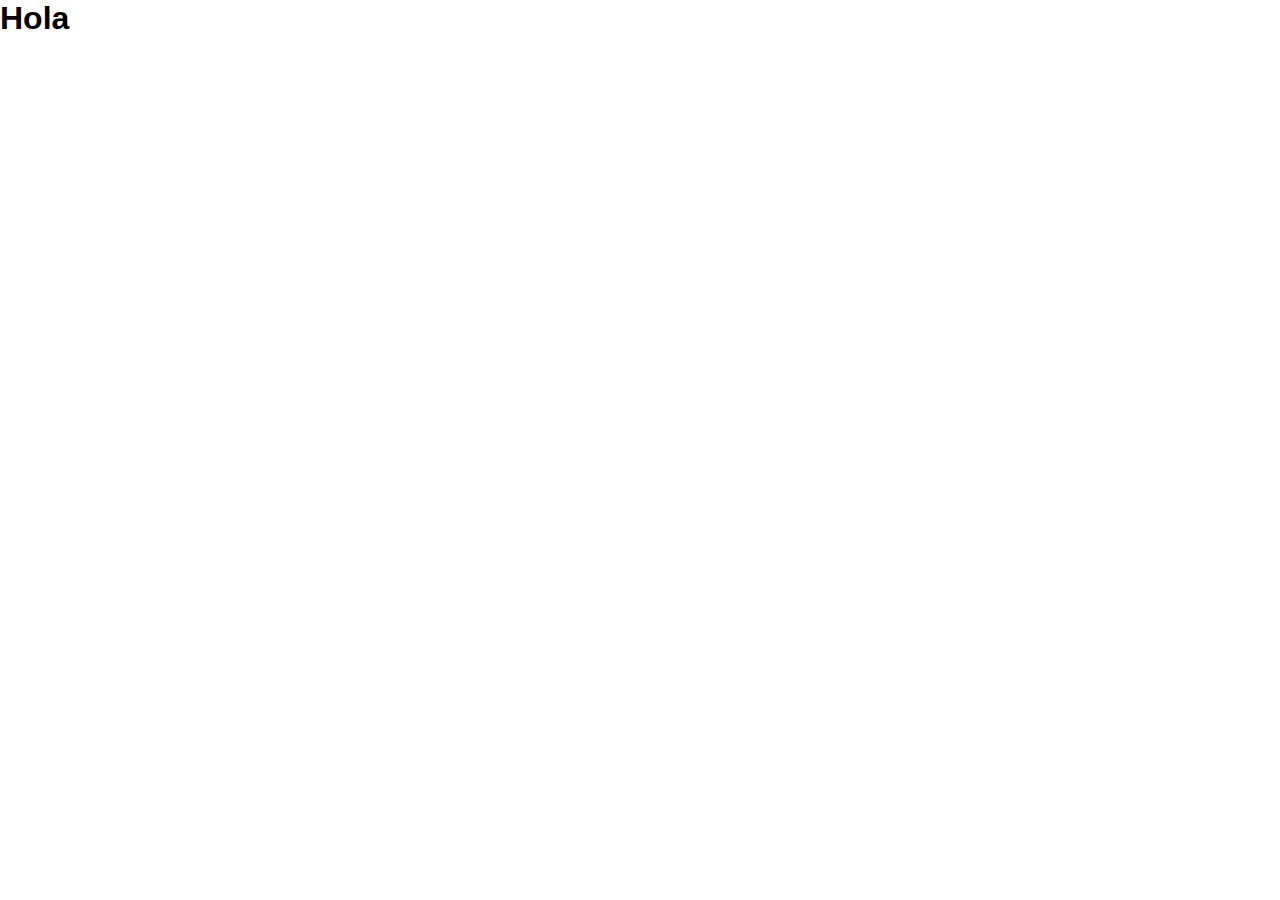
==== forex.html @ f340dcd0 "Creacion del archivo html forex" ====
<!DOCTYPE html>
<html lang="en">
<head>
    <meta charset="UTF-8">
    <meta name="viewport" content="width=device-width, initial-scale=1.0">
    <title>Document</title>
    <link rel="stylesheet" href="style.css">
</head>
<body>
    <h1>Hola</h1>
</body>
</html>
---- style.css ----
*{
    font-family: 'Lucida Sans', 'Lucida Sans Regular', 'Lucida Grande', 'Lucida Sans Unicode', Geneva, Verdana, sans-serif;
    margin: 0;
    padding: 0;
    box-sizing: border-box;
}

body{
    background-image: url(./img/luna-tobytrading.jpg);
    background-size: cover;
    background-repeat: no-repeat;
    background-position: center;
    background-attachment: fixed;
}


.box{
    display: flex;
    justify-content: center;
    align-items: center;
    min-height: 90vh;

}

.contenedor1{
    width: 350px;
    display: flex;
    flex-direction: column;
    padding: 0 15px 0 15px;
}

span{
    color: #fff;
    font-size: small;
    display: flex;
    justify-content: center;
    padding: 10px 0 15px 0;

}

header{
    color: #fff;
    font-size: 30px;
    display: flex;
    justify-content: center;
    padding: 0 0 15px 0;
}


.Inicio{
    display: flex;
    flex-direction: column;
    margin: 10px 80px 10px 80px;
    height: 45px;
    width: 50%;
    border: none;
    outline: none;
    border-radius: 20px;
    color: #007bff;
    padding: 13px 40px 20px 35px;
    background-color: #fff;
    cursor: pointer;
    align-items: center;
    text-align: center;
    
 
    
}

.Inicio:hover{
    background-color: #90b1f8;
}
.Inicio::after{
  content: '';
  position: absolute;
  background-color: rgba(255, 255, 255, 0.3);
  opacity: 0;
  transition: opacity 0.5s ease;
}
.Inicio:hover::after{
    opacity: 1;
}

    





/* Inicio html */
.containerinicio1{
    background-color: #fff;
    width: 100%;
    height: 100vh;
    display: flex;
    justify-content: center;
    align-items: center;
}

.containerinicio1nav{
    background:#28c1f0 ;
    border-radius: 50px;
    padding: 10px;
    box-shadow: 9 25px 20px -20px rgba(0, 0, 0, 0.4);
}
.containerinicio1nav ul li{
    list-style: none;
    display: inline-grid;
    padding: 13px 35px;
    margin: 10px;
    font-size: 18px;
    font-weight: 500;
    color: #292828;
    cursor: pointer;
    position: relative;
    z-index: 2;
    transition: color 0.4s;
    
}

.containerinicio1nav ul li::after{
    content:  ' ';
    background: #000000;
    width: 100%;
    height: 100%;
    border-radius: 30px;
    position: absolute;
    top: 100%;
    left: 50%;
    transform: translate(-50%, -50%);
    z-index: -1;
    opacity: 0;

}
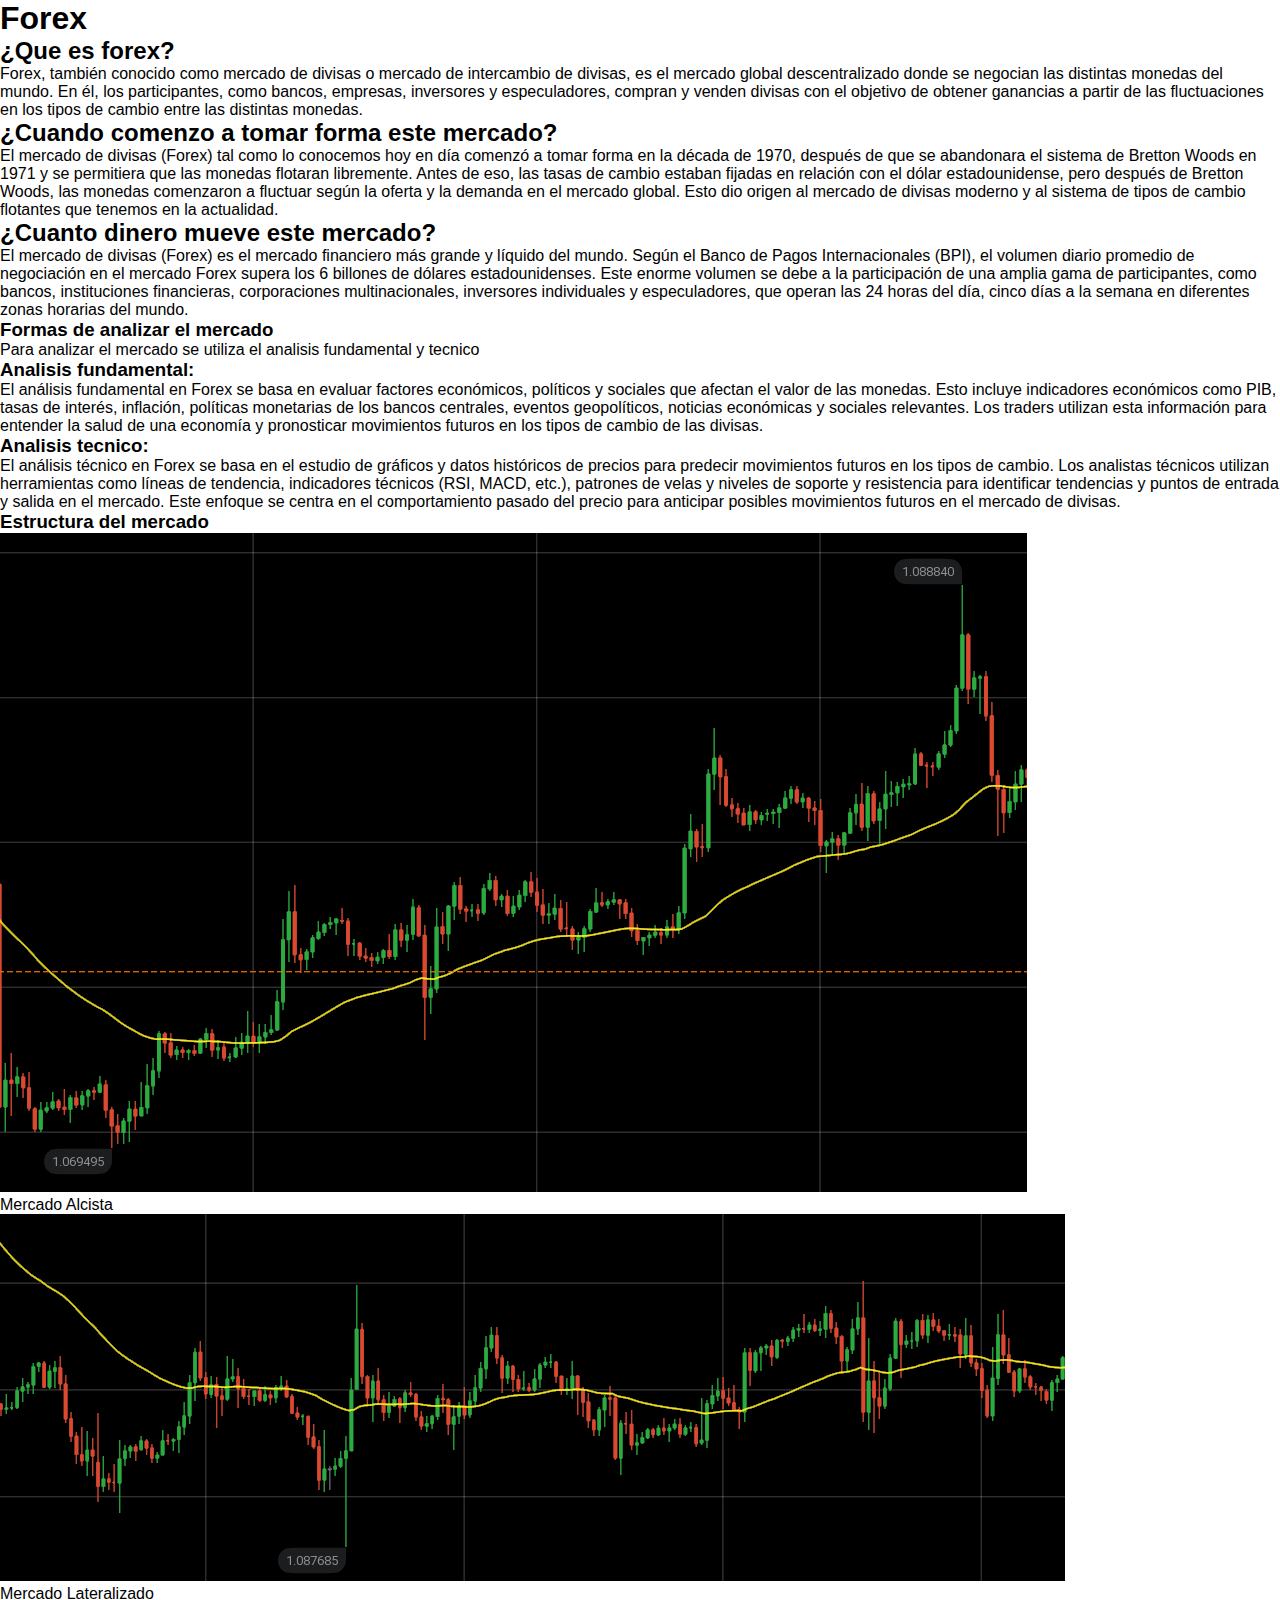
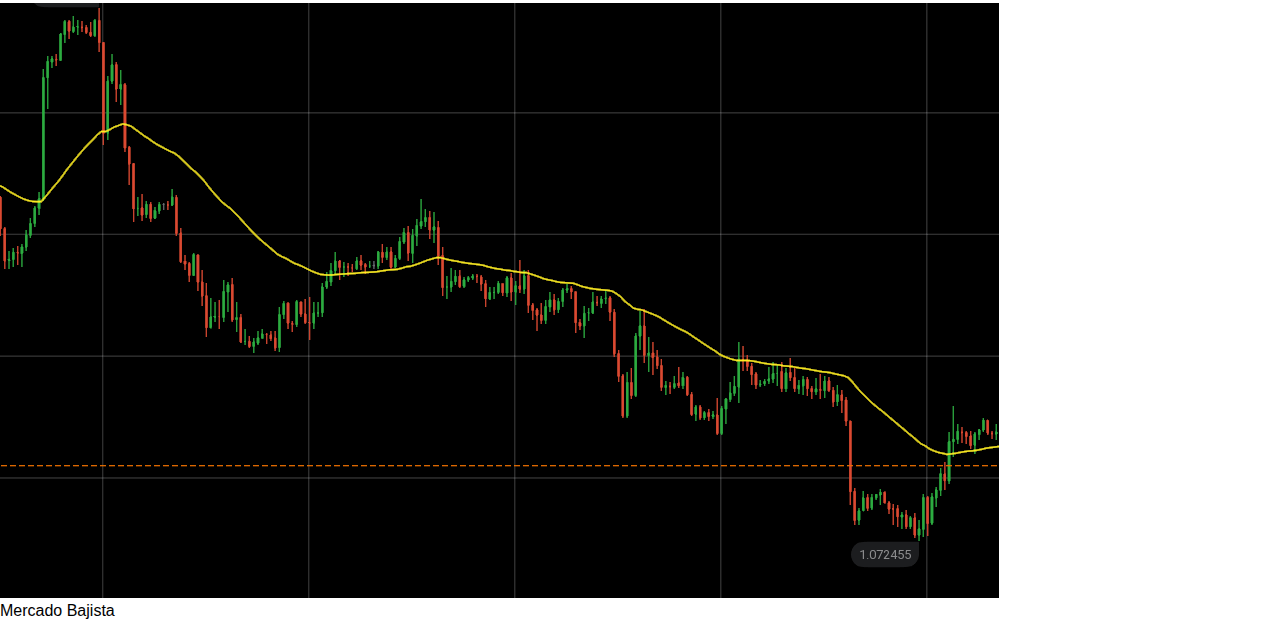
==== commit ab335ee1: "proyecto en proceso n2" ====
--- a/forex.html
+++ b/forex.html
@@ -7,6 +7,71 @@
     <link rel="stylesheet" href="style.css">
 </head>
 <body>
-    <h1>Hola</h1>
+    <h1 class="TForex1">Forex</h1>
+    <main>
+       <div class="T2forex-div">
+        <h2 class="h2forex1">¿Que es forex?</h2>
+        <p class="p2forex1">Forex, también conocido como mercado de divisas o mercado de intercambio de divisas, es el mercado global descentralizado donde se negocian las distintas monedas del mundo. En él, los participantes, como bancos, empresas, inversores y especuladores, compran y venden divisas con el objetivo de obtener ganancias a partir de las fluctuaciones en los tipos de cambio entre las distintas monedas.
+        </p>
+       </div>
+       <div class="T2forex-div">
+        <h2 class="h2forex1">¿Cuando comenzo a tomar forma este mercado?</h2>
+        <p class="p2forex1">El mercado de divisas (Forex) tal como lo conocemos hoy en día comenzó a tomar forma en la década de 1970, después de que se abandonara el sistema de Bretton Woods en 1971 y se permitiera que las monedas flotaran libremente. Antes de eso, las tasas de cambio estaban fijadas en relación con el dólar estadounidense, pero después de Bretton Woods, las monedas comenzaron a fluctuar según la oferta y la demanda en el mercado global. Esto dio origen al mercado de divisas moderno y al sistema de tipos de cambio flotantes que tenemos en la actualidad.</p>
+       </div>
+       <div class="T2forex-div">
+            <h2 class="h2forex1">¿Cuanto dinero mueve este mercado?</h2>
+            <p class="p2forex1">El mercado de divisas (Forex) es el mercado financiero más grande y líquido del mundo. Según el Banco de Pagos Internacionales (BPI), el volumen diario promedio de negociación en el mercado Forex supera los 6 billones de dólares estadounidenses. Este enorme volumen se debe a la participación de una amplia gama de participantes, como bancos, instituciones financieras, corporaciones multinacionales, inversores individuales y especuladores, que operan las 24 horas del día, cinco días a la semana en diferentes zonas horarias del mundo.</p>
+
+       </div>
+       <div class="T3forex-div">
+        <h3 class="h3forex1">Formas de analizar el mercado</h3>
+        <p class="p3forex1">Para analizar el mercado se utiliza el analisis fundamental y tecnico</p>
+        </div>
+        
+        <div class="T3forex-div">
+            <h3 class="h3forex1"> Analisis fundamental: </h3>
+            <p class="p3forex1">El análisis fundamental en Forex se basa en evaluar factores económicos, políticos y sociales que afectan el valor de las monedas. Esto incluye indicadores económicos como PIB, tasas de interés, inflación, políticas monetarias de los bancos centrales, eventos geopolíticos, noticias económicas y sociales relevantes. Los traders utilizan esta información para entender la salud de una economía y pronosticar movimientos futuros en los tipos de cambio de las divisas.</p>
+        </div>
+        <div class="T3forex-div">
+            <h3 class="h3forex1">Analisis tecnico:</h3>
+            <p class="p3forex1">El análisis técnico en Forex se basa en el estudio de gráficos y datos históricos de precios para predecir movimientos futuros en los tipos de cambio. Los analistas técnicos utilizan herramientas como líneas de tendencia, indicadores técnicos (RSI, MACD, etc.), patrones de velas y niveles de soporte y resistencia para identificar tendencias y puntos de entrada y salida en el mercado. Este enfoque se centra en el comportamiento pasado del precio para anticipar posibles movimientos futuros en el mercado de divisas.
+            </p>
+        </div>
+
+        <div class="T3forex-div">
+            <h3 class="h3forex1">Estructura del mercado</h3>
+        </div>
+        <div class="img-forex-div">
+            <div>
+            <img src="./img/Mercado alcista.png" alt="">
+            <p class="img-pp-div">Mercado Alcista</p></div>
+            <div><img src="./img/Consolidacion- lateral.png" alt="">
+            <p class="img-pp-div">Mercado Lateralizado</p></div>
+            <div><img src="./img/Mercado bajista.png" alt="">
+            <p class="img-pp-div">Mercado Bajista</p></div>
+
+
+
+        </div>
+
+
+
+
+
+
+
+
+
+
+
+
+
+
+
+
+
+
+
+    </main>
 </body>
 </html>--- a/style.css
+++ b/style.css
@@ -1,134 +1,143 @@
-*{
-    font-family: 'Lucida Sans', 'Lucida Sans Regular', 'Lucida Grande', 'Lucida Sans Unicode', Geneva, Verdana, sans-serif;
-    margin: 0;
-    padding: 0;
-    box-sizing: border-box;
+* {
+  font-family: "Lucida Sans", "Lucida Sans Regular", "Lucida Grande", "Lucida Sans Unicode", Geneva, Verdana, sans-serif;
+  margin: 0;
+  padding: 0;
+  box-sizing: border-box;
 }
 
-body{
-    background-image: url(./img/luna-tobytrading.jpg);
-    background-size: cover;
-    background-repeat: no-repeat;
-    background-position: center;
-    background-attachment: fixed;
+.Index {
+  background-image: url(./img/luna-tobytrading.jpg);
+  background-size: cover;
+  background-repeat: no-repeat;
+  background-position: center;
+  background-attachment: fixed;
 }
 
-
-.box{
-    display: flex;
-    justify-content: center;
-    align-items: center;
-    min-height: 90vh;
-
+.box {
+  display: flex;
+  justify-content: center;
+  align-items: center;
+  min-height: 90vh;
 }
 
-.contenedor1{
-    width: 350px;
-    display: flex;
-    flex-direction: column;
-    padding: 0 15px 0 15px;
+.contenedor1 {
+  width: 350px;
+  display: flex;
+  flex-direction: column;
+  padding: 0 15px 0 15px;
 }
 
-span{
-    color: #fff;
-    font-size: small;
-    display: flex;
-    justify-content: center;
-    padding: 10px 0 15px 0;
-
+span {
+  color: #fffefe;
+  font-size: small;
+  display: flex;
+  justify-content: center;
+  padding: 10px 0 15px 0;
 }
 
-header{
-    color: #fff;
-    font-size: 30px;
-    display: flex;
-    justify-content: center;
-    padding: 0 0 15px 0;
+header {
+  color: #fff;
+  font-size: 30px;
+  display: flex;
+  justify-content: center;
+  padding: 0 0 15px 0;
 }
 
-
-.Inicio{
-    display: flex;
-    flex-direction: column;
-    margin: 10px 80px 10px 80px;
-    height: 45px;
-    width: 50%;
-    border: none;
-    outline: none;
-    border-radius: 20px;
-    color: #007bff;
-    padding: 13px 40px 20px 35px;
-    background-color: #fff;
-    cursor: pointer;
-    align-items: center;
-    text-align: center;
-    
- 
-    
+.Inicio {
+  display: flex;
+  flex-direction: column;
+  margin: 10px 80px 10px 80px;
+  height: 45px;
+  width: 50%;
 }
 
-.Inicio:hover{
-    background-color: #90b1f8;
+.Inicio1 {
+  font-size: 25px;
+  border: none;
+  outline: none;
+  border-radius: 30px;
+  color: #050505;
+  padding: 18px;
+  background-color: #fff;
+  cursor: pointer;
+  align-items: center;
+  text-align: center;
 }
-.Inicio::after{
-  content: '';
+
+.Inicio1:hover {
+  background-color: #66bbf3;
+}
+
+.Inicio::after {
+  content: "";
   position: absolute;
   background-color: rgba(255, 255, 255, 0.3);
   opacity: 0;
   transition: opacity 0.5s ease;
 }
-.Inicio:hover::after{
-    opacity: 1;
+
+.Inicio:hover::after {
+  opacity: 1;
 }
 
-    
-
-
-
-
-
-/* Inicio html */
-.containerinicio1{
-    background-color: #fff;
-    width: 100%;
-    height: 100vh;
-    display: flex;
-    justify-content: center;
-    align-items: center;
+.Inicio a {
+  text-decoration: none;
+  color: #292828;
 }
 
-.containerinicio1nav{
-    background:#28c1f0 ;
-    border-radius: 50px;
-    padding: 10px;
-    box-shadow: 9 25px 20px -20px rgba(0, 0, 0, 0.4);
-}
-.containerinicio1nav ul li{
-    list-style: none;
-    display: inline-grid;
-    padding: 13px 35px;
-    margin: 10px;
-    font-size: 18px;
-    font-weight: 500;
-    color: #292828;
-    cursor: pointer;
-    position: relative;
-    z-index: 2;
-    transition: color 0.4s;
-    
+/* Inicio */
+.containerinicio1 {
+  display: flex;
+  justify-content: center;
+  align-items: center;
 }
 
-.containerinicio1nav ul li::after{
-    content:  ' ';
-    background: #000000;
-    width: 100%;
-    height: 100%;
-    border-radius: 30px;
-    position: absolute;
-    top: 100%;
-    left: 50%;
-    transform: translate(-50%, -50%);
-    z-index: -1;
-    opacity: 0;
+.containerinicio1nav {
+  background: #dfe8eb;
+  border-radius: 50px;
+  padding: 10px;
+  box-shadow: 9 25px 20px -20px rgba(0, 0, 0, 0.4);
+  margin: 10px 0 auto 0;
+}
 
+.containerinicio1nav ul li {
+  list-style: none;
+  display: inline-grid;
+  padding: 13px 35px;
+  margin: 10px;
+  font-size: 18px;
+  font-weight: 500;
+  color: #292828;
+  cursor: pointer;
+  position: relative;
+  z-index: 2;
+  transition: color 0.2s;
 }
+
+.containerinicio1nav ul li::after {
+  content: " ";
+  background: #66bbf3;
+  width: 100%;
+  height: 100%;
+  border-radius: 30px;
+  position: absolute;
+  top: 100%;
+  left: 50%;
+  transform: translate(-50%, -50%);
+  z-index: -1;
+  opacity: 0;
+}
+
+.containerinicio1nav ul li:hover {
+  color: #fff;
+}
+
+.containerinicio1nav ul li:hover::after {
+  top: 50%;
+  opacity: 1;
+}
+
+.containerinicio1nav a {
+  text-decoration: none;
+  color: #292828;
+}/*# sourceMappingURL=style.css.map */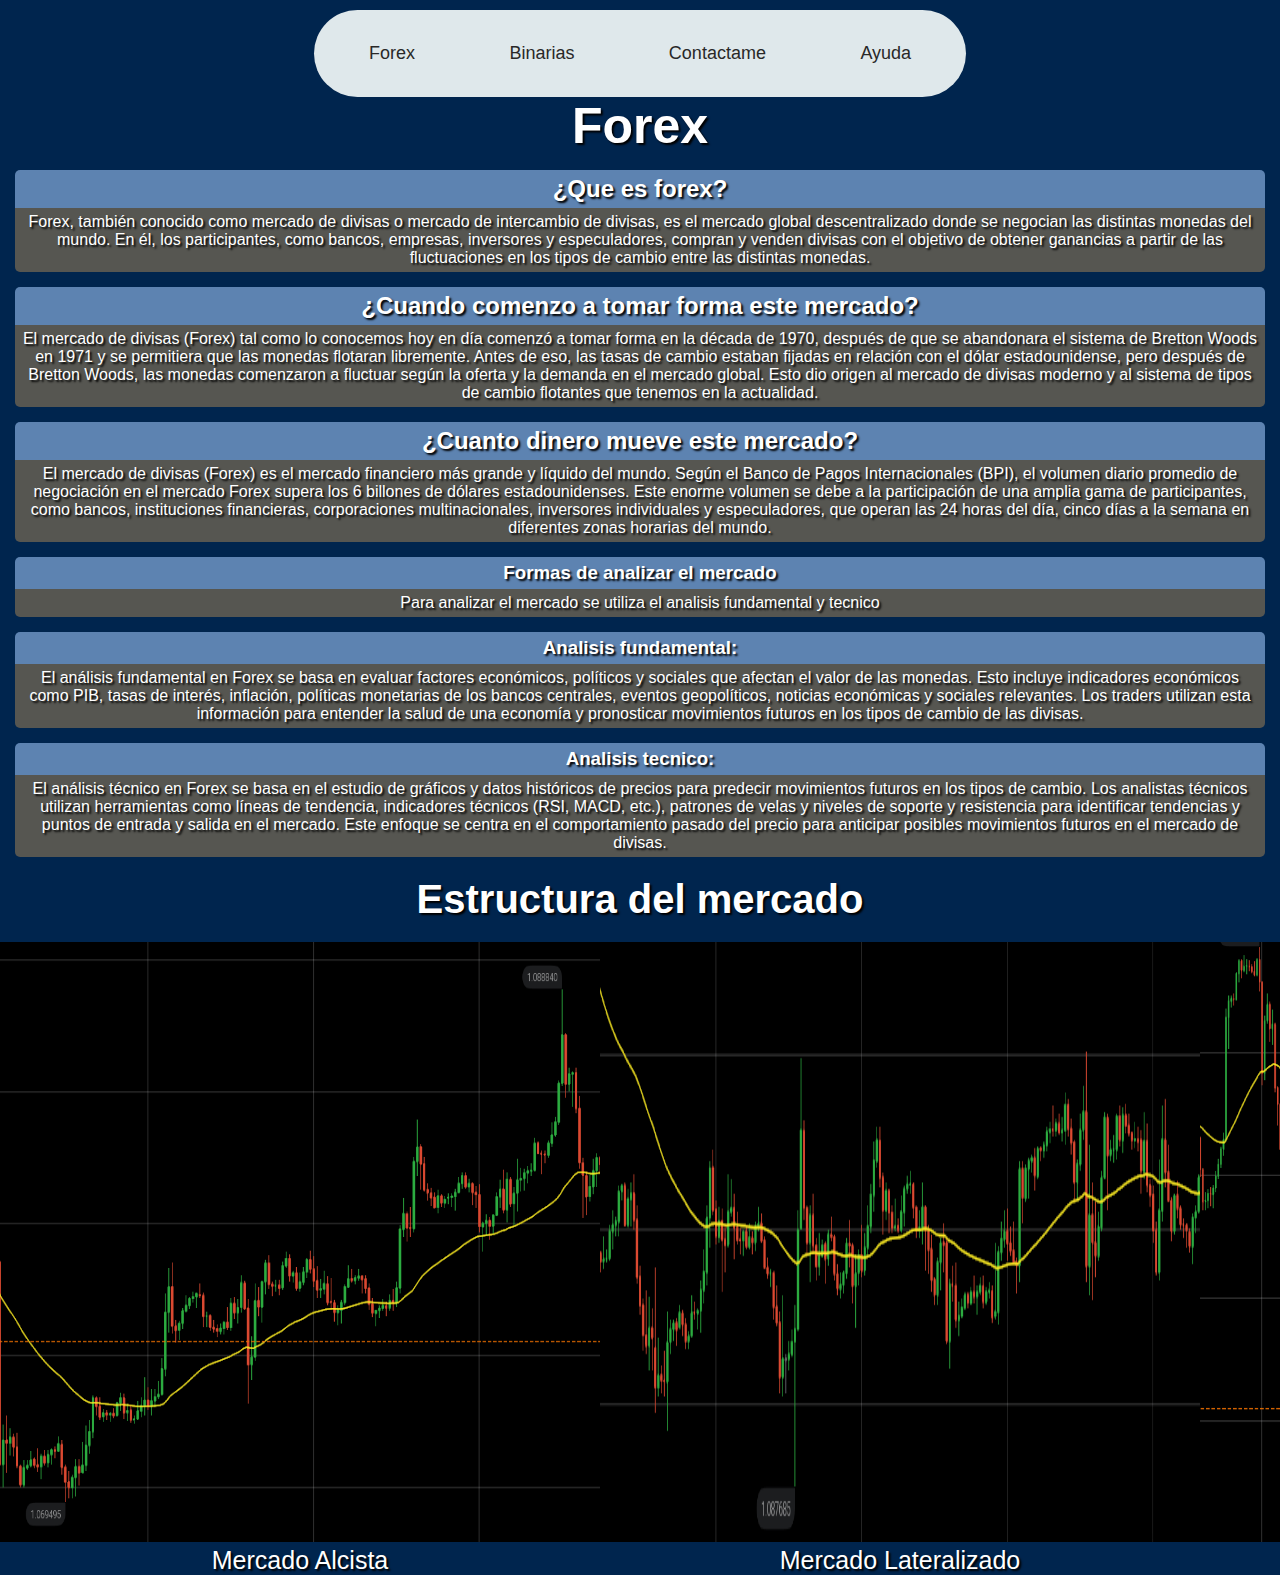
==== commit 8a46a8b6: "Proyecto forex medio" ====
--- a/forex.html
+++ b/forex.html
@@ -6,7 +6,22 @@
     <title>Document</title>
     <link rel="stylesheet" href="style.css">
 </head>
-<body>
+<body class="body-forex">
+    <style>
+        .body{
+            background-color: #00254E;
+        }
+    </style>
+    <div class="containerinicio1">
+        <nav class="containerinicio1nav">
+            <ul>
+                <li><a href="./forex.html">Forex</a></li>
+                <li><a href="./binarias.html">Binarias</a></li>
+                <li><a href="./contactame.html">Contactame</a></li>
+                <li><a href="./ayuda.html">Ayuda</a></li>
+            </ul>
+        </nav>
+    </div>
     <h1 class="TForex1">Forex</h1>
     <main>
        <div class="T2forex-div">
@@ -38,8 +53,8 @@
             </p>
         </div>
 
-        <div class="T3forex-div">
-            <h3 class="h3forex1">Estructura del mercado</h3>
+        <div class="T4forex-div">
+            <h3 class="h4forex1">Estructura del mercado</h3>
         </div>
         <div class="img-forex-div">
             <div>
--- a/style.css
+++ b/style.css
@@ -1,10 +1,3 @@
-* {
-  font-family: "Lucida Sans", "Lucida Sans Regular", "Lucida Grande", "Lucida Sans Unicode", Geneva, Verdana, sans-serif;
-  margin: 0;
-  padding: 0;
-  box-sizing: border-box;
-}
-
 .Index {
   background-image: url(./img/luna-tobytrading.jpg);
   background-size: cover;
@@ -33,14 +26,6 @@
   display: flex;
   justify-content: center;
   padding: 10px 0 15px 0;
-}
-
-header {
-  color: #fff;
-  font-size: 30px;
-  display: flex;
-  justify-content: center;
-  padding: 0 0 15px 0;
 }
 
 .Inicio {
@@ -85,7 +70,21 @@
   color: #292828;
 }
 
-/* Inicio */
+.body-forex {
+  background-color: #00254E;
+}
+
+* {
+  font-family: "Lucida Sans", "Lucida Sans Regular", "Lucida Grande", "Lucida Sans Unicode", Geneva, Verdana, sans-serif;
+  margin: 0;
+  padding: 0;
+  box-sizing: border-box;
+}
+
+.body-forex {
+  color: #00254E;
+}
+
 .containerinicio1 {
   display: flex;
   justify-content: center;
@@ -140,4 +139,89 @@
 .containerinicio1nav a {
   text-decoration: none;
   color: #292828;
+}
+
+header {
+  color: #fff;
+  font-size: 30px;
+  display: flex;
+  justify-content: center;
+  padding: 0 0 15px 0;
+}
+
+.TForex1 {
+  text-align: center;
+  color: white;
+  text-shadow: 2px 2px 2px black;
+  font-size: 50px;
+}
+
+.T2forex-div {
+  margin: 15px;
+  text-align: center;
+}
+.T2forex-div .h2forex1 {
+  text-align: center;
+  color: white;
+  padding: 5px;
+  background-color: #5D83B1;
+  text-shadow: 2px 2px 2px black;
+  border-radius: 5px 5px 0px 0px;
+  border-bottom: 0;
+}
+.T2forex-div .p2forex1 {
+  color: white;
+  padding: 5px;
+  background-color: #565651;
+  text-shadow: 2px 2px 2px black;
+  border-radius: 0px 0px 5px 5px;
+}
+
+.T3forex-div {
+  margin: 15px;
+  text-align: center;
+}
+.T3forex-div .h3forex1 {
+  color: white;
+  padding: 5px;
+  background-color: #5D83B1;
+  text-shadow: 2px 2px 2px black;
+  border-radius: 5px 5px 0px 0px;
+  border-bottom: 0;
+}
+.T3forex-div .p3forex1 {
+  color: white;
+  padding: 5px;
+  background-color: #565651;
+  text-shadow: 2px 2px 2px black;
+  border-radius: 0px 0px 5px 5px;
+}
+
+.T4forex-div {
+  text-align: center;
+  margin: 20px;
+}
+.T4forex-div .h4forex1 {
+  font-size: 40px;
+  color: white;
+  text-shadow: 2px 2px 2px black;
+}
+
+.img-forex-div p {
+  font-size: 25px;
+  color: white;
+  text-shadow: 2px 2px 2px black;
+  text-align: center;
+}
+
+.img-forex-div {
+  -o-object-fit: cover;
+     object-fit: cover;
+  display: flex;
+  justify-content: space-around;
+}
+
+.img-forex-div img {
+  width: 600px;
+  height: 600px;
 }/*# sourceMappingURL=style.css.map */